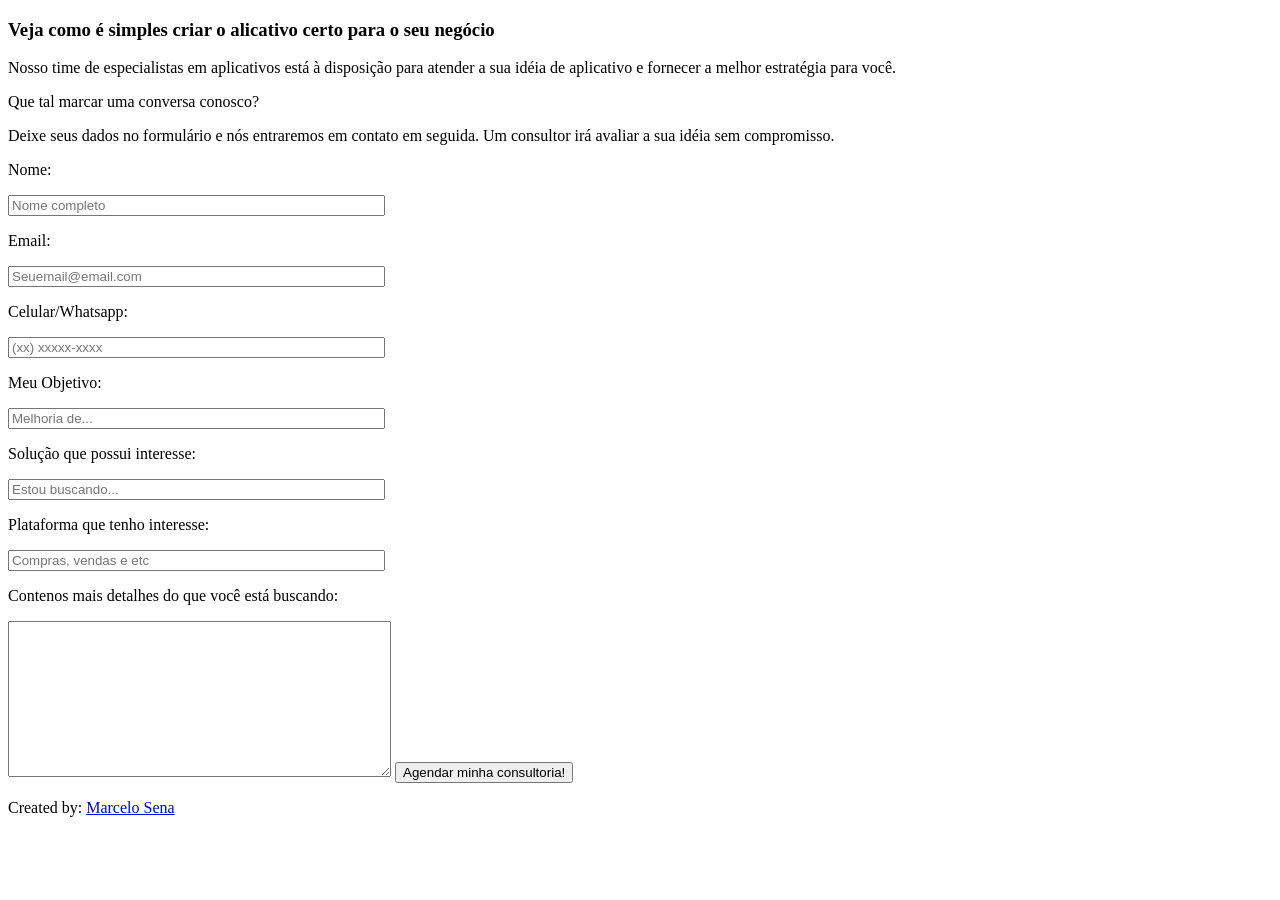
==== Projeto1/index.html @ 5ba24e9f "adequação de pastas" ====
<!DOCTYPE html>
<html lang="en">
<head>
    <meta charset="UTF-8">
    <meta http-equiv="X-UA-Compatible" content="IE=edge">
    <meta name="viewport" content="width=device-width, initial-scale=1.0">
    <link rel="stylesheet" href="../style/style.css">
    <link rel="stylesheet" href="../style/query.css">
    <title>Consultoria de Negócios</title>
</head>
<body>
    <header>

    </header>
    <main class="corpo">
            <section>
                <article>
                    <h1>Veja como é simples criar o alicativo certo para o seu negócio</h1>
                    <p>Nosso time de especialistas em aplicativos está à disposição para atender a sua idéia de aplicativo e fornecer a melhor estratégia para você.</p>
                    <p>Que tal marcar uma conversa conosco?</p>
                    <p>Deixe seus dados no formulário e nós entraremos em contato em seguida. Um consultor irá avaliar a sua idéia sem compromisso.</p>
                </article>
                <form id="formulary" action="https://api.sheetmonkey.io/form/9jmTrM7MGLX6j2zfMnxhvA" method="post">
                    <p>Nome:</p>
                    <label for="nome"><input type="text" name="nome" id="nome" size="45" placeholder="Nome completo"></label>
                    
                    <p>Email:</p>
                    <label for="email"><input type="text" name="email" id="email" size="45" placeholder="Seuemail@email.com"></label>
                    
                    <p>Celular/Whatsapp:</p>
                    <label for="contato"><input type="text" name="contato" id="contato" size="45" placeholder="(xx) xxxxx-xxxx"></label>
                    
                    <p>Meu Objetivo:</p>
                    <label for="objet"><input type="text" name="objetivo" id="objetivo" size="45" placeholder="Melhoria de..."></label>
                    
                    <p>Solução que possui interesse:</p>
                    <label for="solucao"><input type="text" name="solucao" id="solucao" size="45" placeholder="Estou buscando..."></label>
                    
                    <p>Plataforma que tenho interesse:</p>
                    <label for="platform"><input type="text" name="plataforma" id="plataforma" size="45" placeholder="Compras, vendas e etc"></label>
                    
                    <p>Contenos mais detalhes do que você está buscando:</p>
                    <label for="searching"><textarea name="searching" id="searching" cols="45" rows="10"></textarea></label>
                    
                    <input type="submit" id="button-send" class="button" value="Agendar minha consultoria!">
                </form>
            </section>
    </main>
    <footer> 
        <P>Created by: <a href="https://github.com/MarceloSe" target="_blank">Marcelo Sena</a></P>
    </footer>

    <script src="../back/form.js" defer></script>
</body>
</html>
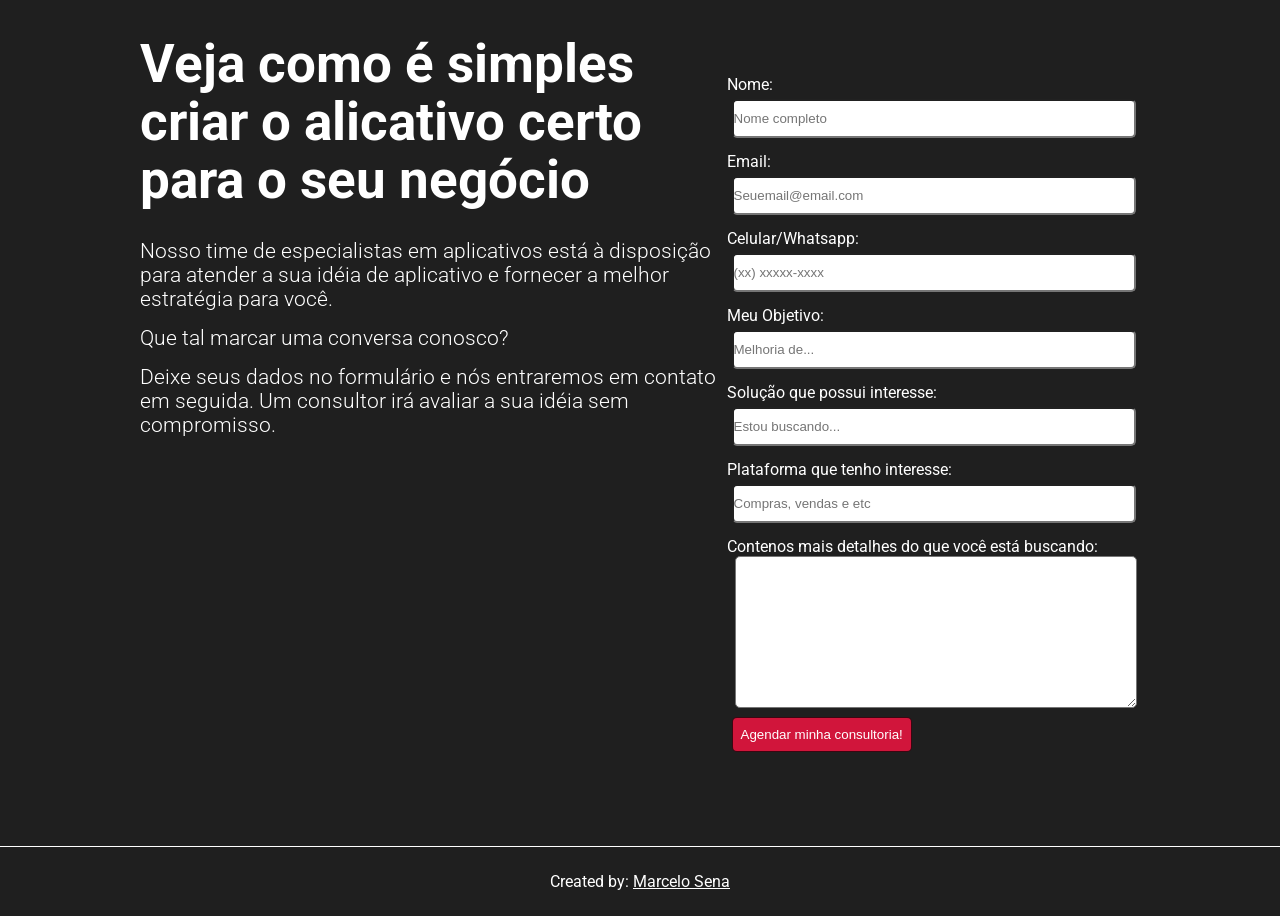
==== commit a0dbc651: "Update index.html" ====
--- a/Projeto1/index.html
+++ b/Projeto1/index.html
@@ -4,8 +4,8 @@
     <meta charset="UTF-8">
     <meta http-equiv="X-UA-Compatible" content="IE=edge">
     <meta name="viewport" content="width=device-width, initial-scale=1.0">
-    <link rel="stylesheet" href="../style/style.css">
-    <link rel="stylesheet" href="../style/query.css">
+    <link rel="stylesheet" href="style/style.css">
+    <link rel="stylesheet" href="style/query.css">
     <title>Consultoria de Negócios</title>
 </head>
 <body>
@@ -49,7 +49,5 @@
     <footer> 
         <P>Created by: <a href="https://github.com/MarceloSe" target="_blank">Marcelo Sena</a></P>
     </footer>
-
-    <script src="../back/form.js" defer></script>
 </body>
 </html>
--- a/Projeto1/style/style.css
+++ b/Projeto1/style/style.css
@@ -0,0 +1,81 @@
+@charset "UTF-8";
+
+@import url('https://fonts.googleapis.com/css2?family=Roboto:ital,wght@0,100;0,300;0,400;0,500;0,700;0,900;1,100;1,300;1,400;1,500;1,700;1,900&display=swap');
+
+/* (min-width: 320px) and (max-width: 450px) */
+*{
+    margin: 0;
+    padding: 0;
+}
+html{ 
+    width: 100vw;
+    height: 100vh;
+    overflow-x: hidden;
+}
+body{
+    background-color: rgb(31, 31, 31);
+    color: white;
+    font-family: 'Roboto', sans-serif;
+    margin-top: 35px;
+}
+section {
+    margin: auto;
+    display: flex;
+    justify-content: center;
+    flex-direction: column;
+    width: 290px;
+}
+
+h1 {
+    font-size: 2.2em;
+    line-height: 1.2em;
+    margin-bottom: 30px;
+}
+
+article > p {
+    margin-top: 15px;
+    font-size:clamp(.6em, 1em + .1vw, 1.3em );
+    word-wrap: normal;
+    font-weight: 300;
+}
+
+form {
+    margin-top: 30px;
+    margin-bottom: 40px;
+}
+form > p {
+    margin-top: 10px;
+}
+input{
+    width: 280px;
+    height: 30px;
+    border-radius: 5px;
+}
+textarea{
+    width: 280px;
+    border-radius: 5px;
+    font-family: 'Roboto', sans-serif;
+    margin-left: 3px;
+}
+.button{
+    box-sizing: border-box;
+    padding: 8px;
+    height: 35px;
+    width: 180px;
+    background-color: rgb(209, 21, 59);
+    color: white;
+    border: 1px solid rgba(0, 0, 0, 0.712);
+}
+
+footer {
+    margin-top: 50px;
+    text-align: center;
+    border-top: 1px solid white;
+    padding-top: 25px;
+    padding-bottom: 25px;
+    
+}
+a {
+    color: white;
+
+}
--- a/Projeto1/style/query.css
+++ b/Projeto1/style/query.css
@@ -0,0 +1,148 @@
+@charset "UTF-8";
+
+    
+@media screen and (min-width: 450px) and (max-width: 768px) {
+h1 {
+    font-size: 3.3em;
+    line-height: 1.1em;
+}
+article > p {
+    font-size:1.3em;
+    font-weight: 300;
+}
+}
+
+@media screen and (min-width: 768px) and (max-width: 900px) {
+    h1 {
+        font-size: 3.3em;
+        line-height: 1.1em;
+    }
+    section {
+        display: flex;
+        justify-content: center;
+        flex-direction: column;
+        width: 600px;
+    }
+    article > p {
+        font-size:1.3em;
+        font-weight: 300;
+    }
+    input{
+        width: 400px;
+        height: 35px;
+        margin: 4.5px;
+        border-radius: 5px;
+    }
+    textarea{ 
+        width: 400px;
+        border-radius: 5px;
+        margin-left: 8px;
+        font-family: 'Roboto', sans-serif;
+    }
+}
+
+@media screen and (min-width: 900px) and (max-width: 1120px) {
+
+    h1 {
+        font-size: 3.3em;
+        line-height: 1.1em;
+    }
+    article{
+        margin-right: 5px;
+    }
+    article > p {
+        font-size:1.3em;
+        font-weight: 300;
+    }
+    section {
+        display: flex;
+        justify-content: center;
+        flex-direction: row;
+        width: 850px;
+    }
+    form{
+        margin-left: 5px;
+    }
+    input{
+        width: 400px;
+        height: 35px;
+        margin: 4.5px;
+        border-radius: 5px;
+    }
+    textarea{ 
+        width: 400px;
+        border-radius: 5px;
+        margin-left: 8px;
+        font-family: 'Roboto', sans-serif;
+    }
+}
+@media screen and (min-width: 1100px) and (max-width: 1400px) {
+    h1 {
+        font-size: 3.3em;
+        line-height: 1.1em;
+    }
+    article{
+        margin-right: 5px;
+    }
+    article > p {
+        font-size:1.3em;
+        font-weight: 300;
+    }
+    section {
+        display: flex;
+        justify-content: center;
+        flex-direction: row;
+        width: 1000px;
+    }
+    form{
+        margin-left: 5px;
+    }
+    input{
+        width: 400px;
+        height: 35px;
+        margin: 4.5px;
+        border-radius: 5px;
+    }
+    textarea{ 
+        width: 400px;
+        border-radius: 5px;
+        margin-left: 8px;
+        font-family: 'Roboto', sans-serif;
+    }
+} 
+@media screen and (min-width: 1400px) {
+    h1 {
+        font-size: 3.3em;
+        line-height: 1.2em;
+    }
+    article{
+        width: 500px;
+        margin-right: 100px;
+    }
+    article > p {
+        font-size:1.3em;
+        font-weight: 300;
+    }
+    section {
+        display: flex;
+        justify-content: center;
+        flex-direction: row;
+        width: 1350px;
+    }
+    form{
+        width: 500px;
+        margin-left: 100px;
+    }
+    input{
+        width: 400px;
+        height: 35px;
+        margin: 4.5px;
+        border-radius: 5px;
+    }
+    textarea{ 
+        width: 400px;
+        border-radius: 5px;
+        margin-left: 8px;
+        font-family: 'Roboto', sans-serif;
+    } 
+}
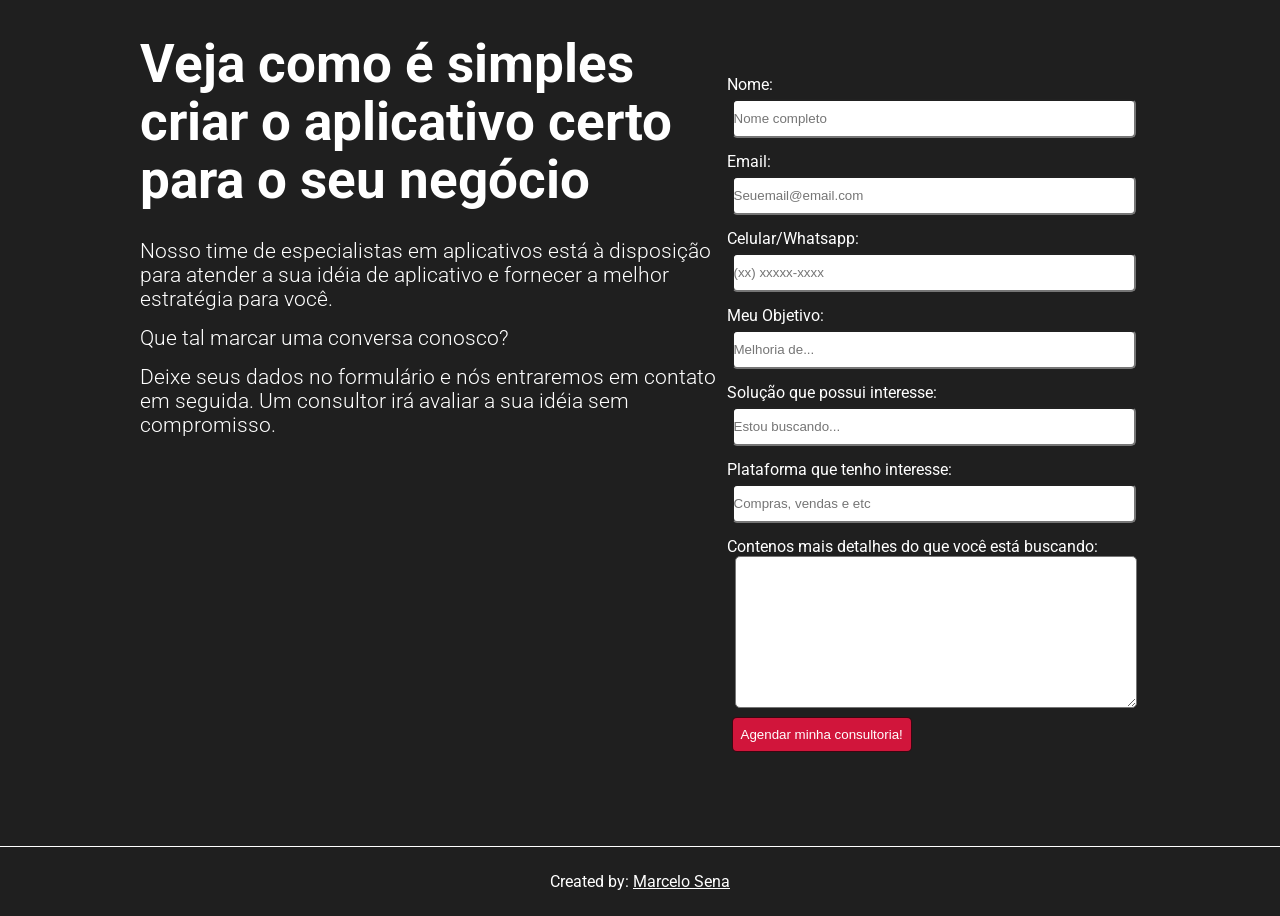
==== commit b085beff: "correction index" ====
--- a/Projeto1/index.html
+++ b/Projeto1/index.html
@@ -15,7 +15,7 @@
     <main class="corpo">
             <section>
                 <article>
-                    <h1>Veja como é simples criar o alicativo certo para o seu negócio</h1>
+                    <h1>Veja como é simples criar o aplicativo certo para o seu negócio</h1>
                     <p>Nosso time de especialistas em aplicativos está à disposição para atender a sua idéia de aplicativo e fornecer a melhor estratégia para você.</p>
                     <p>Que tal marcar uma conversa conosco?</p>
                     <p>Deixe seus dados no formulário e nós entraremos em contato em seguida. Um consultor irá avaliar a sua idéia sem compromisso.</p>
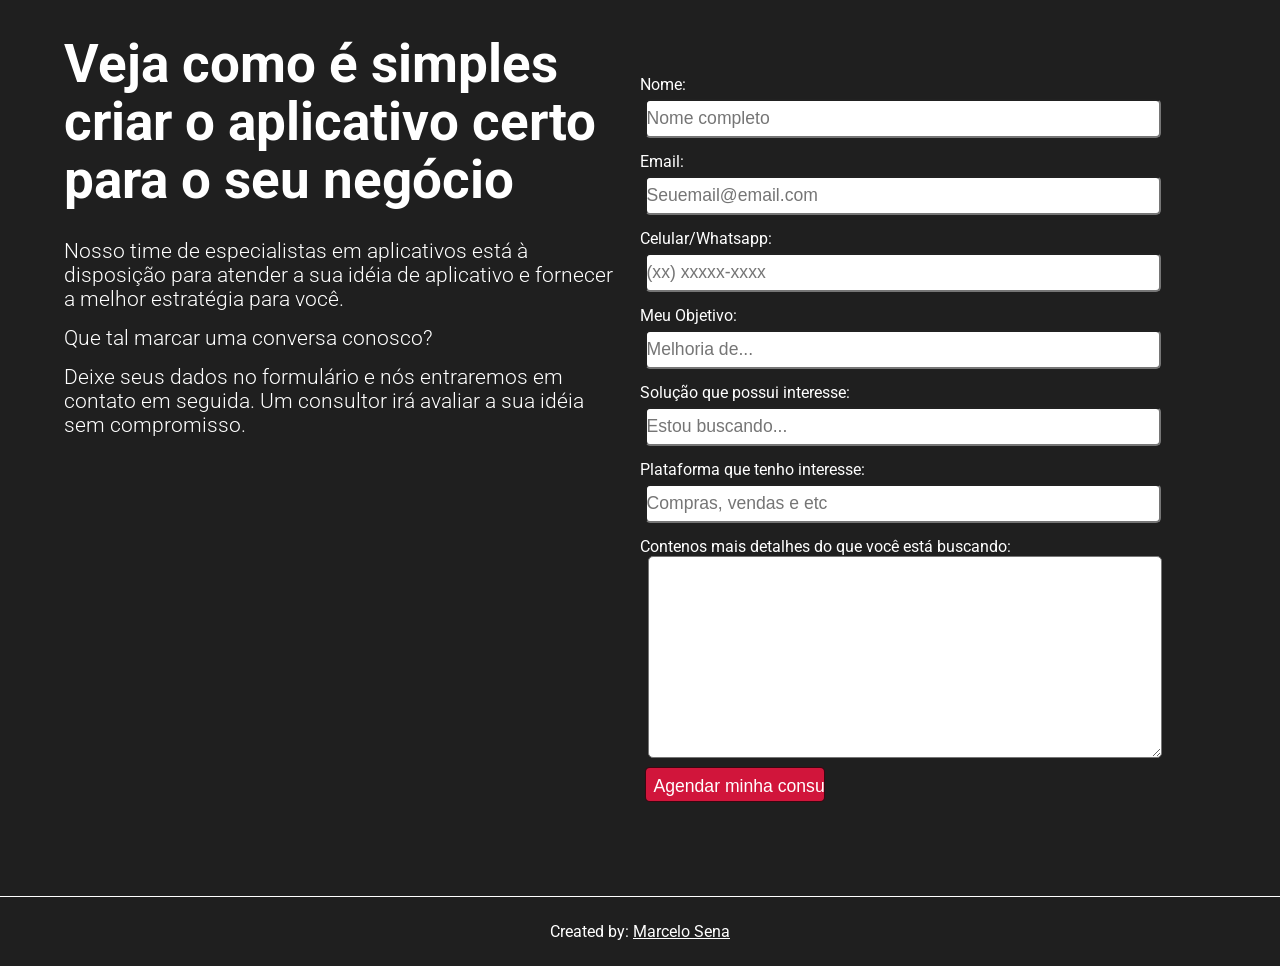
==== commit 3c2a53dc: "refactoring project" ====
--- a/Projeto1/index.html
+++ b/Projeto1/index.html
@@ -13,37 +13,42 @@
 
     </header>
     <main class="corpo">
-            <section>
-                <article>
-                    <h1>Veja como é simples criar o aplicativo certo para o seu negócio</h1>
-                    <p>Nosso time de especialistas em aplicativos está à disposição para atender a sua idéia de aplicativo e fornecer a melhor estratégia para você.</p>
-                    <p>Que tal marcar uma conversa conosco?</p>
-                    <p>Deixe seus dados no formulário e nós entraremos em contato em seguida. Um consultor irá avaliar a sua idéia sem compromisso.</p>
-                </article>
-                <form id="formulary" action="https://api.sheetmonkey.io/form/9jmTrM7MGLX6j2zfMnxhvA" method="post">
-                    <p>Nome:</p>
-                    <label for="nome"><input type="text" name="nome" id="nome" size="45" placeholder="Nome completo"></label>
+            <section class="content">
+                <div class="artigo">
+                    <article>
+                        <h1>Veja como é simples criar o aplicativo certo para o seu negócio</h1>
+                        <p>Nosso time de especialistas em aplicativos está à disposição para atender a sua idéia de aplicativo e fornecer a melhor estratégia para você.</p>
+                        <p>Que tal marcar uma conversa conosco?</p>
+                        <p>Deixe seus dados no formulário e nós entraremos em contato em seguida. Um consultor irá avaliar a sua idéia sem compromisso.</p>
+                    </article>
+                </div>
+
+                <div class="forms">
+                    <form id="formulary" action="https://api.sheetmonkey.io/form/9jmTrM7MGLX6j2zfMnxhvA" method="post">
+                        <p>Nome:</p>
+                        <label for="nome"><input type="text" name="nome" id="nome" size="45" placeholder="Nome completo"></label>
                     
-                    <p>Email:</p>
-                    <label for="email"><input type="text" name="email" id="email" size="45" placeholder="Seuemail@email.com"></label>
+                        <p>Email:</p>
+                        <label for="email"><input type="text" name="email" id="email" size="45" placeholder="Seuemail@email.com"></label>
                     
-                    <p>Celular/Whatsapp:</p>
-                    <label for="contato"><input type="text" name="contato" id="contato" size="45" placeholder="(xx) xxxxx-xxxx"></label>
+                        <p>Celular/Whatsapp:</p>
+                        <label for="contato"><input type="text" name="contato" id="contato" size="45" placeholder="(xx) xxxxx-xxxx"></label>
                     
-                    <p>Meu Objetivo:</p>
-                    <label for="objet"><input type="text" name="objetivo" id="objetivo" size="45" placeholder="Melhoria de..."></label>
+                        <p>Meu Objetivo:</p>
+                        <label for="objet"><input type="text" name="objetivo" id="objetivo" size="45" placeholder="Melhoria de..."></label>
                     
-                    <p>Solução que possui interesse:</p>
-                    <label for="solucao"><input type="text" name="solucao" id="solucao" size="45" placeholder="Estou buscando..."></label>
+                        <p>Solução que possui interesse:</p>
+                        <label for="solucao"><input type="text" name="solucao" id="solucao" size="45" placeholder="Estou buscando..."></label>
                     
-                    <p>Plataforma que tenho interesse:</p>
-                    <label for="platform"><input type="text" name="plataforma" id="plataforma" size="45" placeholder="Compras, vendas e etc"></label>
+                        <p>Plataforma que tenho interesse:</p>
+                        <label for="platform"><input type="text" name="plataforma" id="plataforma" size="45" placeholder="Compras, vendas e etc"></label>
                     
-                    <p>Contenos mais detalhes do que você está buscando:</p>
-                    <label for="searching"><textarea name="searching" id="searching" cols="45" rows="10"></textarea></label>
-                    
-                    <input type="submit" id="button-send" class="button" value="Agendar minha consultoria!">
-                </form>
+                        <p>Contenos mais detalhes do que você está buscando:</p>
+                        <label for="searching"><textarea name="searching" id="searching" cols="45" rows="10"></textarea></label>
+                        <br>
+                        <input type="submit" id="button-send" class="button" value="Agendar minha consultoria!">
+                    </form>
+                </div>
             </section>
     </main>
     <footer> 
--- a/Projeto1/style/style.css
+++ b/Projeto1/style/style.css
@@ -18,12 +18,12 @@
     font-family: 'Roboto', sans-serif;
     margin-top: 35px;
 }
-section {
-    margin: auto;
+
+.content {
     display: flex;
     justify-content: center;
     flex-direction: column;
-    width: 290px;
+    width: 100vw;
 }
 
 h1 {
@@ -31,7 +31,9 @@
     line-height: 1.2em;
     margin-bottom: 30px;
 }
-
+article{
+    margin: auto;
+}
 article > p {
     margin-top: 15px;
     font-size:clamp(.6em, 1em + .1vw, 1.3em );
@@ -39,6 +41,12 @@
     font-weight: 300;
 }
 
+
+.forms {
+    margin: auto;
+    display: flex;
+    justify-content: center;
+}
 form {
     margin-top: 30px;
     margin-bottom: 40px;
@@ -47,12 +55,12 @@
     margin-top: 10px;
 }
 input{
-    width: 280px;
+    width: 91vw;
     height: 30px;
     border-radius: 5px;
 }
 textarea{
-    width: 280px;
+    width: 91vw;
     border-radius: 5px;
     font-family: 'Roboto', sans-serif;
     margin-left: 3px;
@@ -67,6 +75,8 @@
     border: 1px solid rgba(0, 0, 0, 0.712);
 }
 
+
+
 footer {
     margin-top: 50px;
     text-align: center;
--- a/Projeto1/style/query.css
+++ b/Projeto1/style/query.css
@@ -9,6 +9,10 @@
 article > p {
     font-size:1.3em;
     font-weight: 300;
+}
+.artigo{
+    width: 98vw;
+    margin: auto;
 }
 }
 
@@ -23,25 +27,75 @@
         flex-direction: column;
         width: 600px;
     }
+    .artigo {
+        width: 95vw;
+        margin: auto;
+        display: flex;
+        flex-direction: column;
+    }
     article > p {
         font-size:1.3em;
         font-weight: 300;
     }
     input{
-        width: 400px;
+        width: 78vw;
         height: 35px;
         margin: 4.5px;
         border-radius: 5px;
     }
     textarea{ 
-        width: 400px;
+        width: 78vw;
         border-radius: 5px;
         margin-left: 8px;
         font-family: 'Roboto', sans-serif;
     }
 }
 
-@media screen and (min-width: 900px) and (max-width: 1120px) {
+@media screen and (min-width: 900px) and (max-width: 1100px) {
+
+    h1 {
+        font-size: 3.4em;
+        line-height: 1.1em;
+    }
+    article{
+        margin-right: 5px;
+    }
+    article > p {
+        font-size:1.4em;
+        font-weight: 300;
+    }
+    .artigo {
+        width: 89vw;
+        margin: auto;
+    }
+    section {
+        display: flex;
+        flex-direction: row;
+        width: 850px;
+    }
+    form{
+        margin-left: 5px;
+    }
+    form p {
+        font-size: 1.1rem;
+    }
+    input{
+        width: 600px;
+        height: 35px;
+        margin: 4.5px;
+        border-radius: 5px;
+        font-size: 1.1rem;
+    }
+    textarea{ 
+        width: 600px;
+        border-radius: 5px;
+        margin-left: 8px;
+        font-family: 'Roboto', sans-serif;
+        font-size: 1.1rem;
+    }
+}
+
+@media screen and (min-width: 1100px) and (max-width: 1400px) {
 
     h1 {
         font-size: 3.3em;
@@ -54,95 +108,79 @@
         font-size:1.3em;
         font-weight: 300;
     }
-    section {
+    .content {
+        margin: auto;
         display: flex;
-        justify-content: center;
         flex-direction: row;
-        width: 850px;
+        width: 90vw;
     }
-    form{
-        margin-left: 5px;
+    .forms{
+        margin: 0;
     }
-    input{
-        width: 400px;
+    form {
+        width: 45vw;
+        margin-left: 15px;
+    }
+    input {
+        width: 40vw;
         height: 35px;
         margin: 4.5px;
         border-radius: 5px;
+        font-size: 1.1em;
     }
     textarea{ 
-        width: 400px;
+        width: 40vw;
         border-radius: 5px;
         margin-left: 8px;
         font-family: 'Roboto', sans-serif;
-    }
-}
-@media screen and (min-width: 1100px) and (max-width: 1400px) {
-    h1 {
-        font-size: 3.3em;
-        line-height: 1.1em;
-    }
-    article{
-        margin-right: 5px;
-    }
-    article > p {
-        font-size:1.3em;
-        font-weight: 300;
-    }
-    section {
-        display: flex;
-        justify-content: center;
-        flex-direction: row;
-        width: 1000px;
-    }
-    form{
-        margin-left: 5px;
-    }
-    input{
-        width: 400px;
-        height: 35px;
-        margin: 4.5px;
-        border-radius: 5px;
-    }
-    textarea{ 
-        width: 400px;
-        border-radius: 5px;
-        margin-left: 8px;
-        font-family: 'Roboto', sans-serif;
-    }
+        font-size: 1.1em;
+    } 
 } 
+
 @media screen and (min-width: 1400px) {
     h1 {
         font-size: 3.3em;
         line-height: 1.2em;
     }
     article{
-        width: 500px;
-        margin-right: 100px;
+        width: 45vw;
     }
     article > p {
-        font-size:1.3em;
+        font-size:1.5em;
         font-weight: 300;
     }
-    section {
+    .content {
+        margin: auto;
         display: flex;
-        justify-content: center;
         flex-direction: row;
-        width: 1350px;
+        width: 90vw;
+    }
+    .forms{
+        margin: 0;
     }
     form{
-        width: 500px;
-        margin-left: 100px;
+        margin-left: 15px;
+        width: 45vw;
     }
-    input{
-        width: 400px;
+    form p {
+        font-size: 1.3em;
+    }
+    input {
+        width: 40vw;
         height: 35px;
         margin: 4.5px;
         border-radius: 5px;
+        font-size: 1.1em;
     }
-    textarea{ 
-        width: 400px;
+    textarea { 
+        width: 40vw;
         border-radius: 5px;
         margin-left: 8px;
         font-family: 'Roboto', sans-serif;
+        font-size: 1.1em;
     } 
+
+    .button{
+        width: 229px;
+    }
 }
